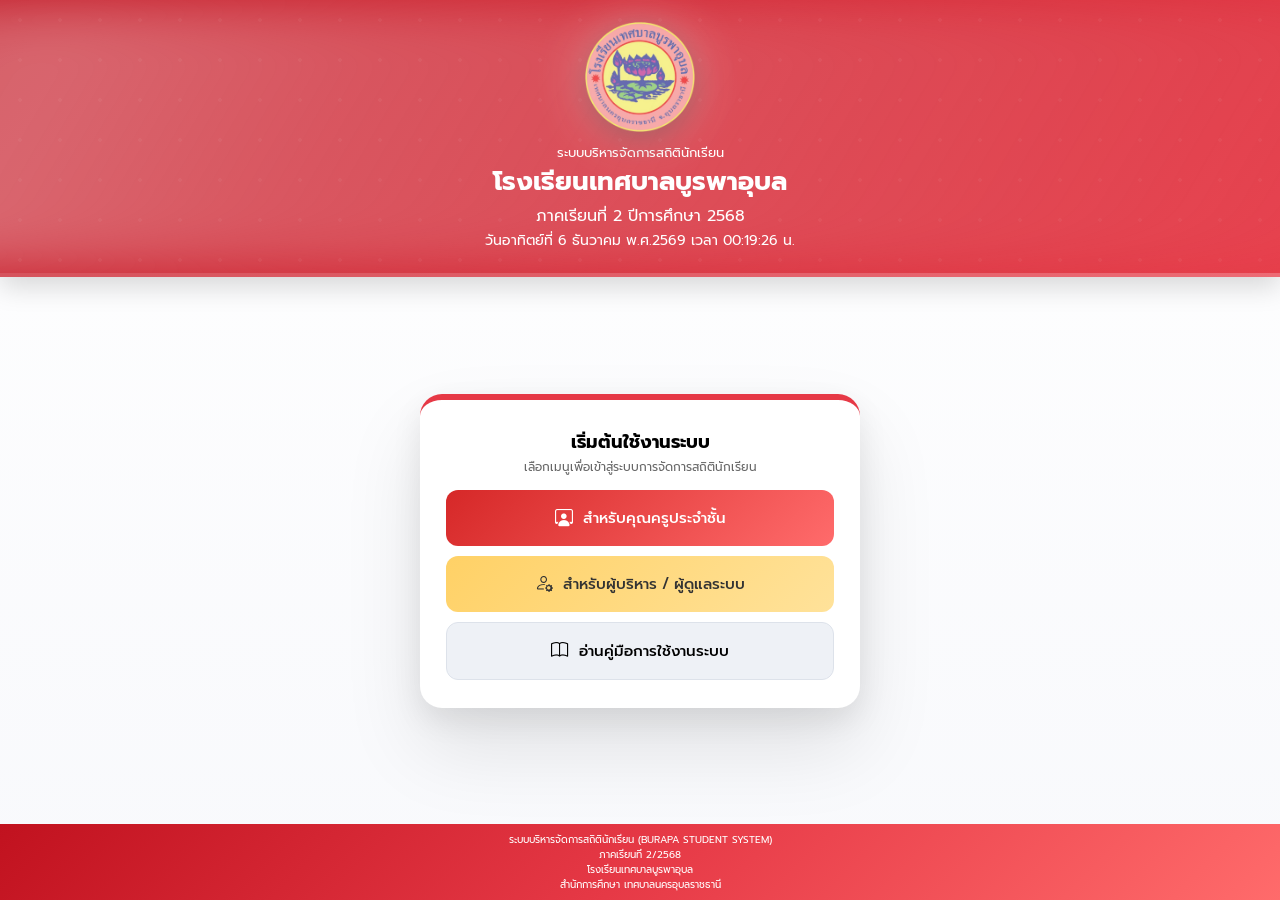
==== index.html @ d66ef08a "index.html" ====
<!DOCTYPE html>
<html lang="th">
<head>
<meta charset="UTF-8">
<meta name="viewport" content="width=device-width, initial-scale=1.0">
<title>BURAPA STUDENT SYSTEM</title>

<link href="https://fonts.googleapis.com/css2?family=Prompt:wght@300;400;500;600;700&display=swap" rel="stylesheet">
<link rel="stylesheet" href="https://cdn.jsdelivr.net/npm/bootstrap-icons@1.11.3/font/bootstrap-icons.css">
<style>

*{
box-sizing:border-box;
margin:0;
padding:0;
font-family:'Prompt',sans-serif;
}

html,body{
max-width:100%;
overflow-x:hidden;
}

body{
min-height:100vh;
display:flex;
flex-direction:column;

background:
linear-gradient(180deg,#ffffff,#f8f9fc),
radial-gradient(circle at 15% 20%, rgba(230,57,70,.06), transparent 45%),
radial-gradient(circle at 85% 80%, rgba(230,57,70,.05), transparent 45%);

}
  
header{
background:linear-gradient(135deg,#c1121f,#e63946,#ff6b6b);
background-size:200% 200%;
animation:gradientMove 6s ease infinite;
border-bottom:4px solid rgba(255,255,255,0.25);
color:white;
text-align:center;
padding:22px 10px;
box-shadow:0 10px 25px rgba(0,0,0,.15);
position:relative;
overflow:hidden;
z-index:1;
backdrop-filter: blur(2px);
}

header::before{
content:"";
position:absolute;
top:0;
left:0;
width:200%;
height:100%;
background:
radial-gradient(rgba(255,255,255,.12) 2px, transparent 2px);
background-size:40px 40px;
animation:dotsMove 30s linear infinite;
opacity:.35;
pointer-events:none;
}

header::after{
content:"";
position:absolute;
top:0;
left:-120%;
width:240%;
height:100%;

background:linear-gradient(
120deg,
rgba(255,255,255,0) 0%,
rgba(255,255,255,.25) 40%,
rgba(255,255,255,.35) 50%,
rgba(255,255,255,.25) 60%,
rgba(255,255,255,0) 100%
);
  
filter:blur(28px);
animation:shine 6s linear infinite;
pointer-events:none;
}

@keyframes gradientMove{
0%{background-position:0% 50%}
50%{background-position:100% 50%}
100%{background-position:0% 50%}
}

@keyframes dotsMove{
0%{transform:translateX(0)}
100%{transform:translateX(-400px)}
}

@keyframes shine{
0%{transform:translateX(-100%)}
100%{transform:translateX(100%)}
}
  
.logo{
width:clamp(80px,16vw,110px);
margin-bottom:4px;
animation:float 4s ease-in-out infinite;
filter:
drop-shadow(0 8px 14px rgba(0,0,0,.3))
drop-shadow(0 0 25px rgba(255,255,255,.35));
}

@keyframes float{
0%{transform:translateY(0)}
50%{transform:translateY(-6px)}
100%{transform:translateY(0)}
}
  
.system-name{font-size:13px;}
.school-name{font-size:26px;font-weight:700;}

.back{
position:absolute;
left:12px;
top:12px;
color:white;
text-decoration:none;
font-size:13px;
background:rgba(255,255,255,.2);
padding:6px 10px;
border-radius:8px;
cursor:pointer;
}
  
.term{
font-size:16px;
margin-top:3px;
}

.time{
font-size:14px;
margin-top:2px;
}

main{
flex:1;
display:flex;
align-items:center;
justify-content:center;
padding:20px;
}

.card{
width:100%;
max-width:440px;
background:white;
border-radius:22px;
padding:28px 26px;
box-shadow:
0 40px 80px rgba(0,0,0,.10),
0 12px 30px rgba(0,0,0,.08);
border-top:6px solid #e63946;
text-align:center;
}

.card h2{
font-size:18px;
margin-bottom:2px;
}

.card p{
font-size:12px;
color:#666;
margin-bottom:14px;
}
  
.btn{
display:flex;
align-items:center;
justify-content:center;
gap:10px;
width:100%;
padding:14px;
margin-top:10px;
border:none;
border-radius:12px;
font-size:15px;
font-weight:500;
cursor:pointer;
transition:.25s;
}

.btn i{
font-size:18px;
}

.btn:hover{
transform:translateY(-2px);
box-shadow:0 8px 20px rgba(0,0,0,.12);
}

.btn:active{
transform:scale(.97);
}

.btn-teacher{
background:linear-gradient(135deg,#d62828,#ff6b6b);
color:white;
}

.btn-admin{
background:linear-gradient(135deg,#ffd166,#ffe29a);
color:#333;
}

.btn-manual{
background:#eef1f6;
border:1px solid #dde2ea;
}

footer{
background:linear-gradient(135deg,#c1121f,#e63946,#ff6b6b);
color:white;
text-align:center;
font-size:10px;
padding:8px 10px;
line-height:1.5;
}

#loading{
position:fixed;
inset:0;
background:white;
display:flex;
align-items:center;
justify-content:center;
flex-direction:column;
z-index:999;
opacity:1;
transition:opacity .6s ease;
}

.loader{
width:45px;
height:45px;
border:4px solid #eee;
border-top:4px solid #e63946;
border-radius:50%;
animation:spin 1s linear infinite;
}

@keyframes spin{
to{transform:rotate(360deg)}
}
  
</style>
</head>

<body>

<script src="ui-effects.js"></script>
  
<div id="loading">
  
<div class="loader"></div>
  
<div style="margin-top:12px;font-size:14px;color:#555">
กำลังเปิดหน้าเริ่มต้นระบบ...
</div>
</div>

<header>
<img src="burapa-logo.png" class="logo">

<div class="system-name">
ระบบบริหารจัดการสถิตินักเรียน
</div>

<div class="school-name">
โรงเรียนเทศบาลบูรพาอุบล
</div>

<div class="term" id="termDisplay"></div>
<div class="time" id="clock"></div>
</header>

<main>

<div class="card">

<h2>เริ่มต้นใช้งานระบบ</h2>

<p>
เลือกเมนูเพื่อเข้าสู่ระบบการจัดการสถิตินักเรียน
</p>

<button class="btn btn-teacher"
onclick="openTeacherDashboard()">

<i class="bi bi-person-workspace"></i>
สำหรับคุณครูประจำชั้น

</button>

<button class="btn btn-admin"
onclick="openAdminLogin()">

<i class="bi bi-person-gear"></i>
สำหรับผู้บริหาร / ผู้ดูแลระบบ

</button>

<button class="btn btn-manual"
onclick="window.open('https://jaoboss-jbdesign.github.io/BURAPA.STU/','_blank')">

<i class="bi bi-book"></i>
อ่านคู่มือการใช้งานระบบ
</button>
</div>
</main>
  
<footer>
ระบบบริหารจัดการสถิตินักเรียน (BURAPA STUDENT SYSTEM)
<br>
ภาคเรียนที่ <span id="termFooter"></span>
<br>
โรงเรียนเทศบาลบูรพาอุบล
<br>
สำนักการศึกษา เทศบาลนครอุบลราชธานี
</footer>
  
<script>

function openTeacherDashboard(){

localStorage.setItem("last_active", Date.now())
location.href="teacher-dashboard.html"

}

function openAdminLogin(){

localStorage.setItem("last_active", Date.now())
location.href="admin-login.html"

}
  
function loadTerm(){

let term=localStorage.getItem("term") || "2"
let year=localStorage.getItem("year") || "2568"

document.getElementById("termDisplay").innerHTML=
"ภาคเรียนที่ "+term+" ปีการศึกษา "+year

document.getElementById("termFooter").innerHTML=
term+"/"+year
}

loadTerm()

function updateClock(){

let now=new Date()
let days=["วันอาทิตย์","วันจันทร์","วันอังคาร","วันพุธ","วันพฤหัสบดี","วันศุกร์","วันเสาร์"]
let months=["มกราคม","กุมภาพันธ์","มีนาคม","เมษายน","พฤษภาคม","มิถุนายน","กรกฎาคม","สิงหาคม","กันยายน","ตุลาคม","พฤศจิกายน","ธันวาคม"]

let day=days[now.getDay()]
let date=now.getDate()
let month=months[now.getMonth()]
let year=now.getFullYear()+543

let h=String(now.getHours()).padStart(2,"0")
let m=String(now.getMinutes()).padStart(2,"0")
let s=String(now.getSeconds()).padStart(2,"0")

document.getElementById("clock").innerHTML=
day+"ที่ "+date+" "+month+" พ.ศ."+year+" เวลา "+h+":"+m+":"+s+" น."
}

updateClock()
setInterval(updateClock,1000)

window.onload=function(){
setTimeout(()=>{
let loading=document.getElementById("loading")
loading.style.opacity="0"
setTimeout(()=>{
loading.style.display="none"
},200)
},400)
}
</script>
</body>
</html>
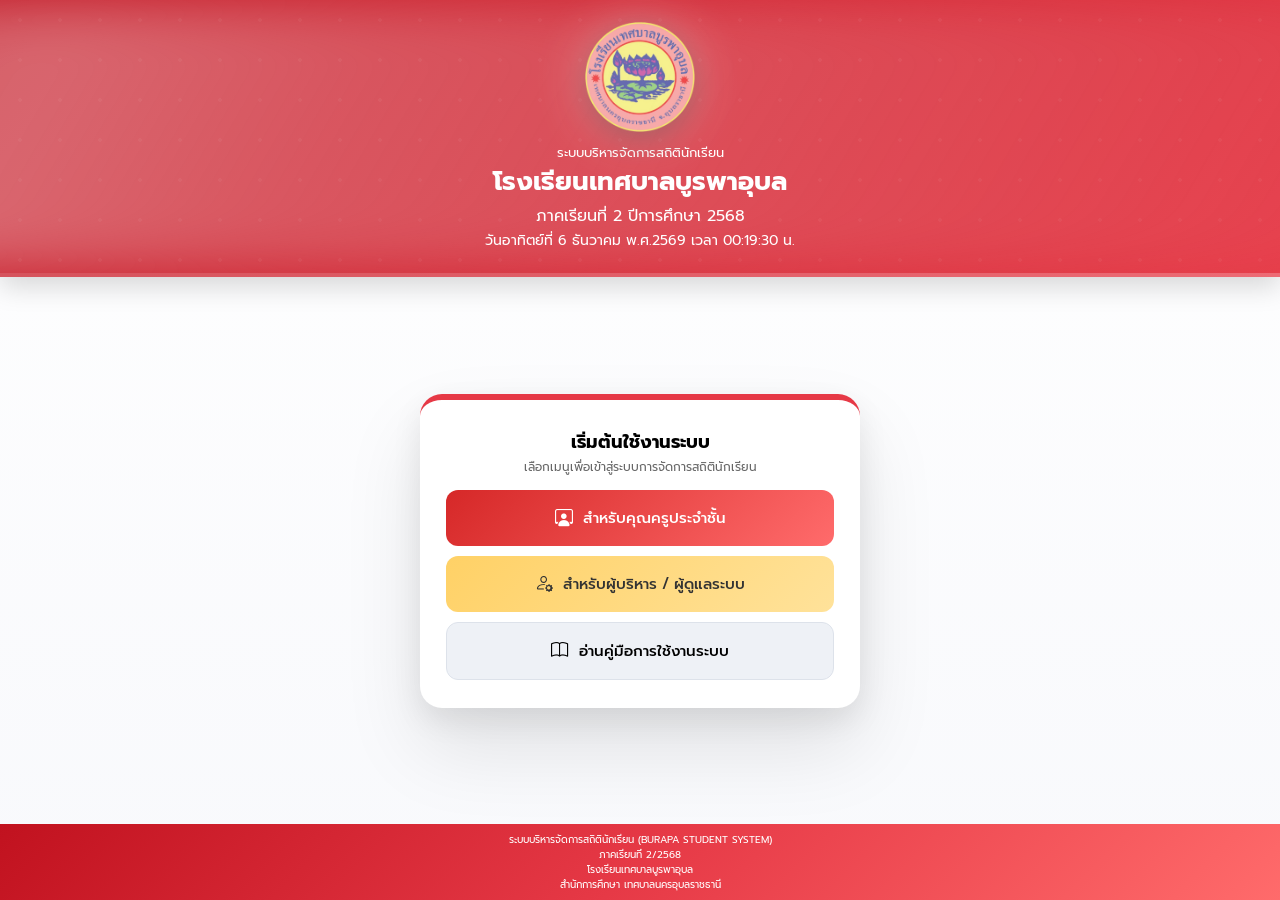
==== commit c878d221: "index.html" ====
--- a/index.html
+++ b/index.html
@@ -331,6 +331,8 @@
   
 <script>
 
+const API = "https://script.google.com/macros/s/AKfycbzwmS_Aip0yJ-vQgQhGZ7c58MkeHHMH2zpy5lC_3SLLDDAaPMD-wrUdGkp5QXLhgomp9g/exec"
+  
 function openTeacherDashboard(){
 
 localStorage.setItem("last_active", Date.now())
@@ -357,7 +359,33 @@
 term+"/"+year
 }
 
+loadTermFromAPI()
+
+async function loadTermFromAPI(){
+
+try{
+
+const res = await fetch(API + "?mode=getterm&t=" + Date.now())
+const data = await res.json()
+
+if(data.term && data.year){
+
+document.getElementById("termDisplay").innerHTML =
+"ภาคเรียนที่ " + data.term + " ปีการศึกษา " + data.year
+
+document.getElementById("termFooter").innerHTML =
+data.term + "/" + data.year
+
+}
+
+}catch(e){
+
+console.error("ไม่สามารถโหลดข้อมูลภาคเรียนได้")
 loadTerm()
+
+}
+
+}
 
 function updateClock(){
 
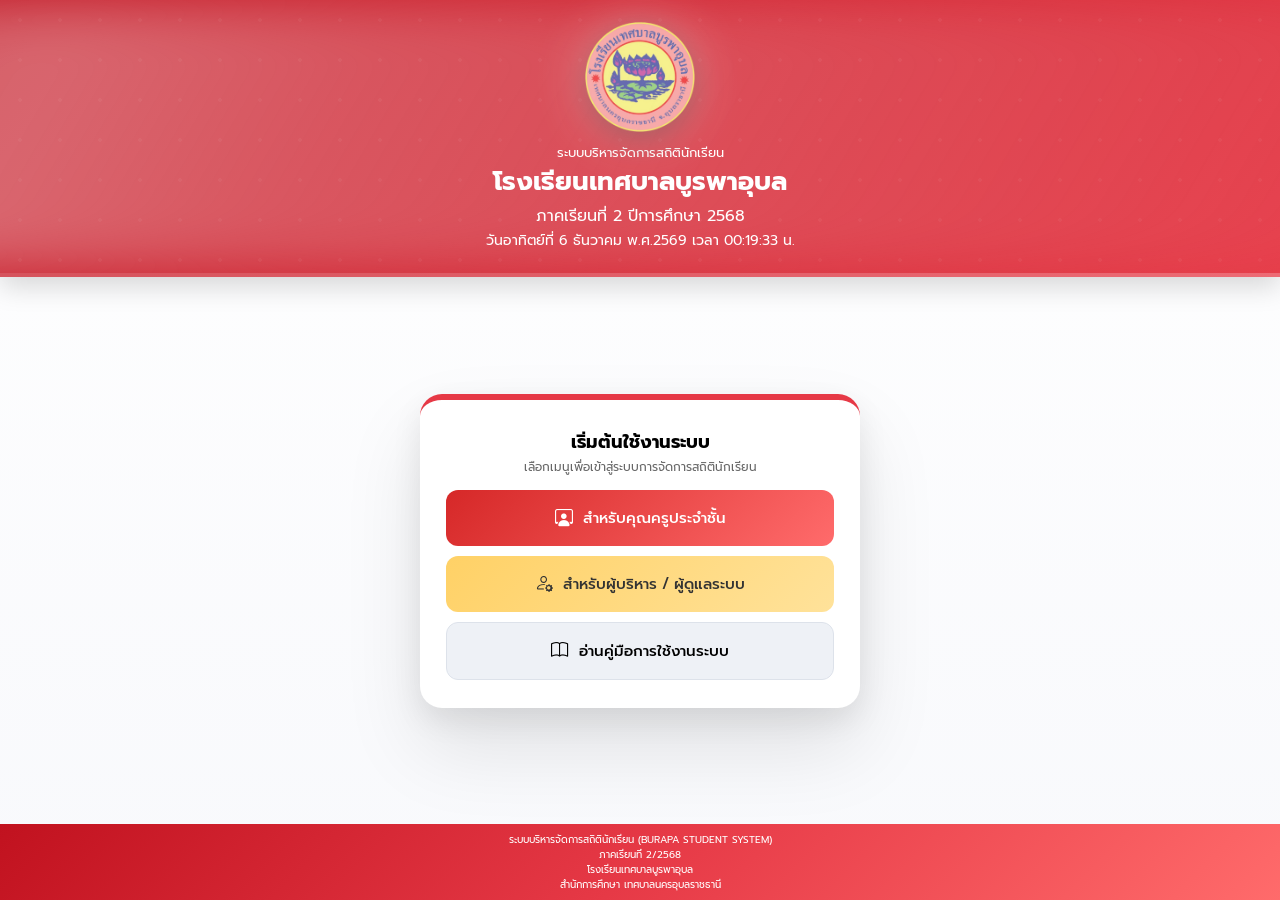
==== commit beecd6c9: "index.html" ====
--- a/index.html
+++ b/index.html
@@ -376,17 +376,21 @@
 document.getElementById("termFooter").innerHTML =
 data.term + "/" + data.year
 
+localStorage.setItem("term", data.term)
+localStorage.setItem("year", data.year)
+
+}else{
+throw new Error("no data")
 }
 
 }catch(e){
 
-console.error("ไม่สามารถโหลดข้อมูลภาคเรียนได้")
+console.error("ระบบไม่ได้ซิงค์ข้อมูลภาคเรียน")
 loadTerm()
 
 }
 
 }
-
 function updateClock(){
 
 let now=new Date()
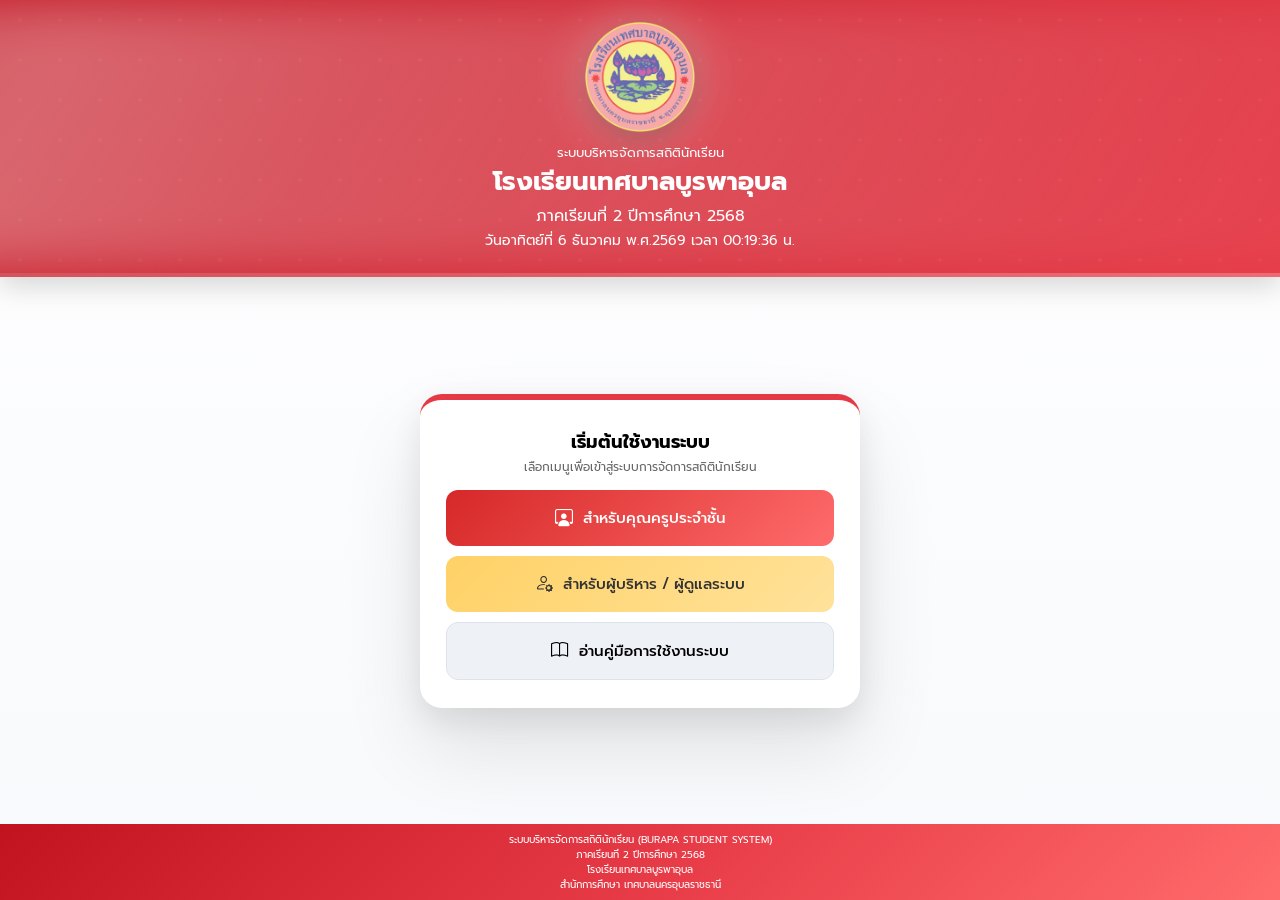
==== commit 583b0f4a: "index.html" ====
--- a/index.html
+++ b/index.html
@@ -322,7 +322,7 @@
 <footer>
 ระบบบริหารจัดการสถิตินักเรียน (BURAPA STUDENT SYSTEM)
 <br>
-ภาคเรียนที่ <span id="termFooter"></span>
+<span id="termFooter"></span>
 <br>
 โรงเรียนเทศบาลบูรพาอุบล
 <br>
@@ -356,7 +356,7 @@
 "ภาคเรียนที่ "+term+" ปีการศึกษา "+year
 
 document.getElementById("termFooter").innerHTML=
-term+"/"+year
+"ภาคเรียนที่ "+term+" ปีการศึกษา "+year
 }
 
 loadTermFromAPI()
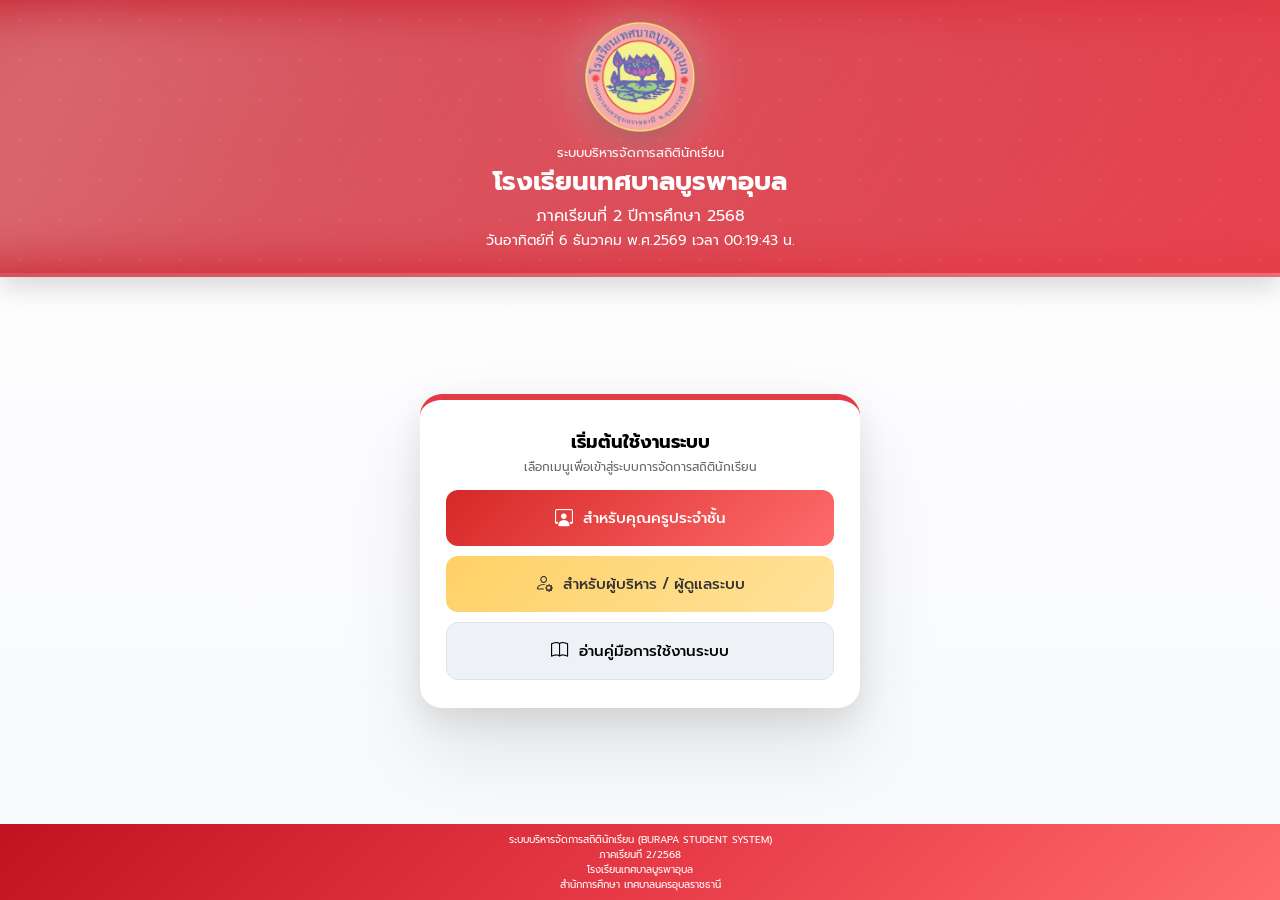
==== commit 5fb252cc: "index.html" ====
--- a/index.html
+++ b/index.html
@@ -356,7 +356,7 @@
 "ภาคเรียนที่ "+term+" ปีการศึกษา "+year
 
 document.getElementById("termFooter").innerHTML=
-"ภาคเรียนที่ "+term+" ปีการศึกษา "+year
+"ภาคเรียนที่ " + term + "/" + year
 }
 
 loadTermFromAPI()
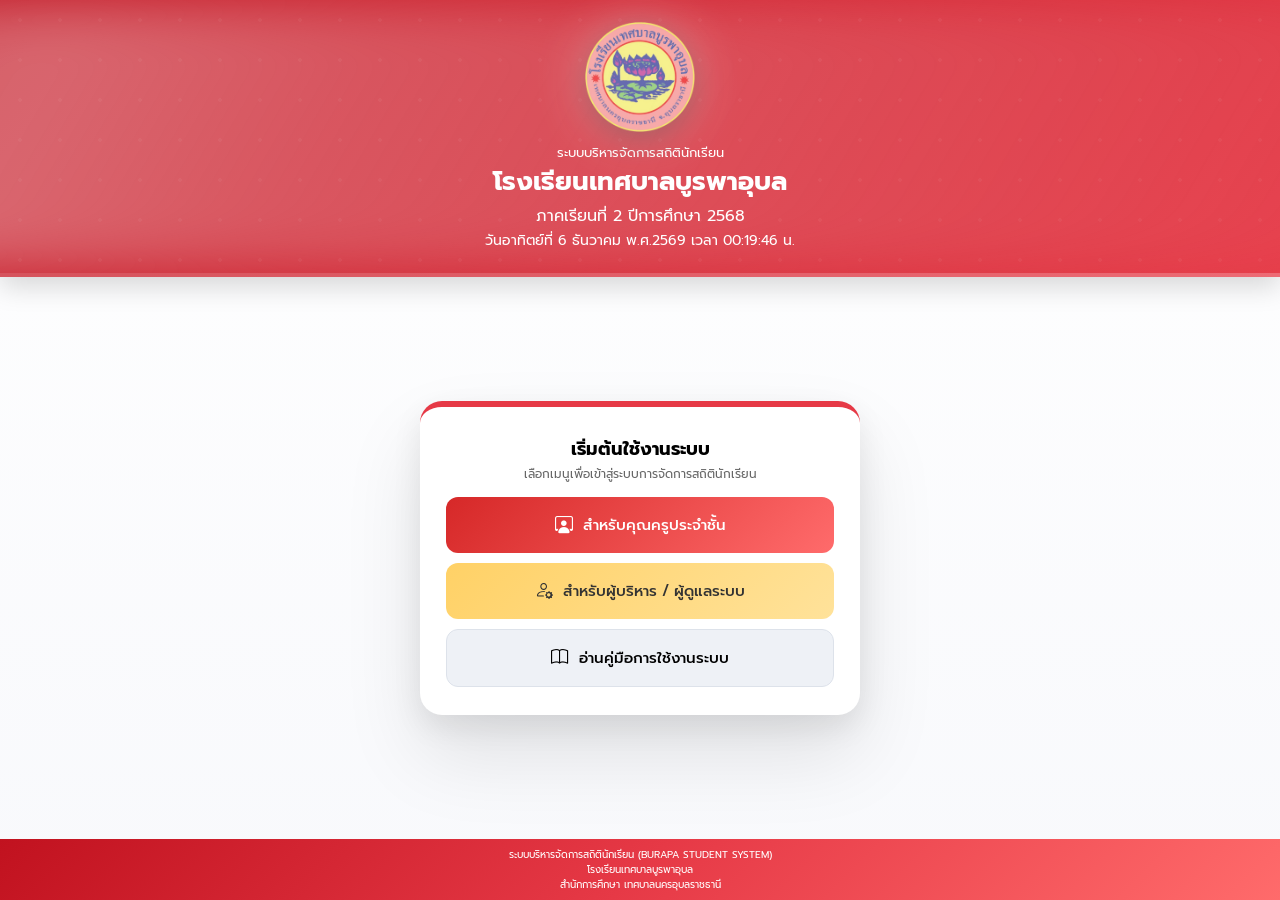
==== commit c1992e5f: "index.html" ====
--- a/index.html
+++ b/index.html
@@ -322,8 +322,6 @@
 <footer>
 ระบบบริหารจัดการสถิตินักเรียน (BURAPA STUDENT SYSTEM)
 <br>
-<span id="termFooter"></span>
-<br>
 โรงเรียนเทศบาลบูรพาอุบล
 <br>
 สำนักการศึกษา เทศบาลนครอุบลราชธานี
@@ -354,9 +352,6 @@
 
 document.getElementById("termDisplay").innerHTML=
 "ภาคเรียนที่ "+term+" ปีการศึกษา "+year
-
-document.getElementById("termFooter").innerHTML=
-"ภาคเรียนที่ " + term + "/" + year
 }
 
 loadTermFromAPI()
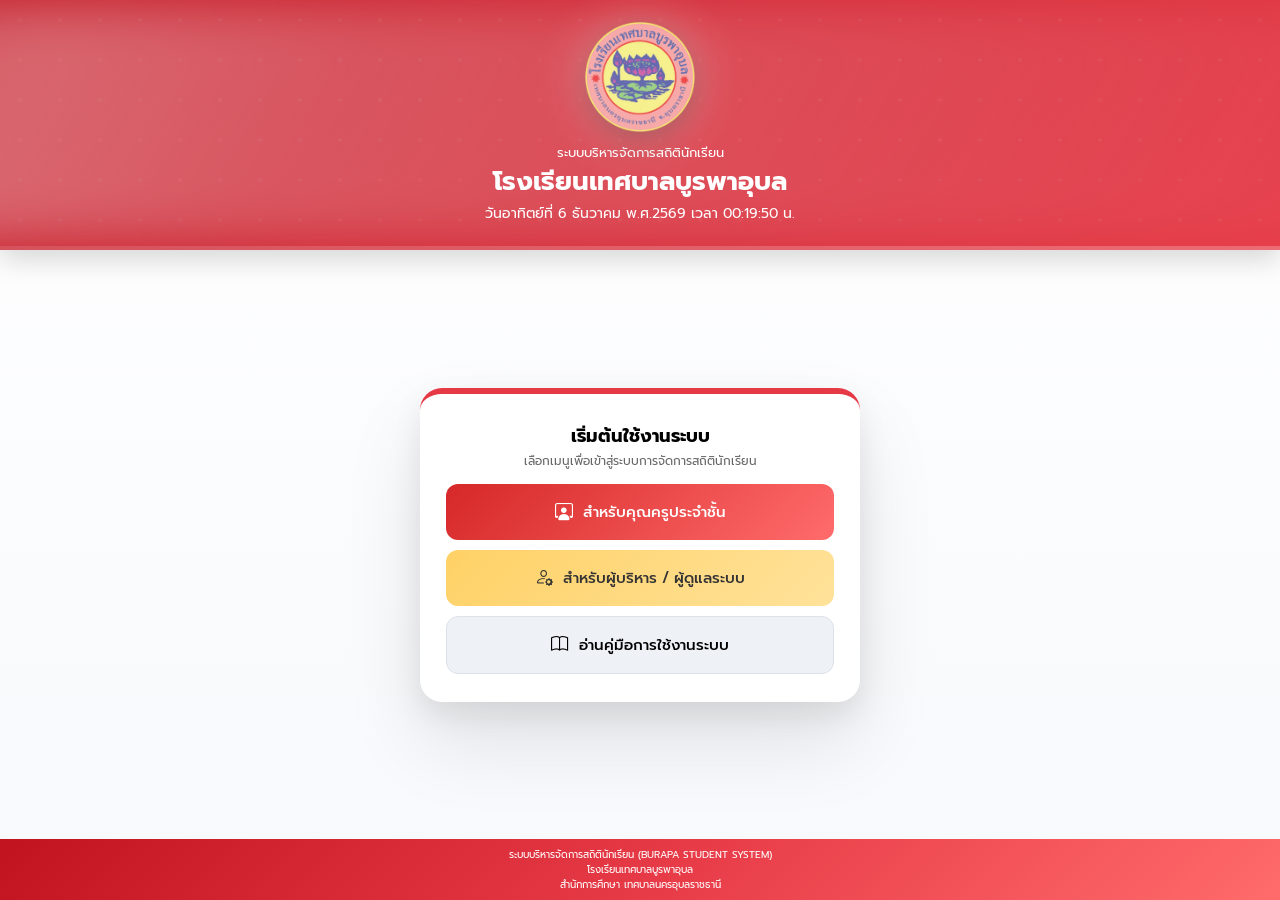
==== commit c94252d1: "index.html" ====
--- a/index.html
+++ b/index.html
@@ -358,6 +358,8 @@
 
 async function loadTermFromAPI(){
 
+let el = document.getElementById("termDisplay")
+
 try{
 
 const res = await fetch(API + "?mode=getterm&t=" + Date.now())
@@ -365,27 +367,44 @@
 
 if(data.term && data.year){
 
-document.getElementById("termDisplay").innerHTML =
+el.innerHTML =
 "ภาคเรียนที่ " + data.term + " ปีการศึกษา " + data.year
 
-document.getElementById("termFooter").innerHTML =
-data.term + "/" + data.year
+el.style.display = "block"
 
 localStorage.setItem("term", data.term)
 localStorage.setItem("year", data.year)
 
+return
+
 }else{
 throw new Error("no data")
 }
 
 }catch(e){
 
-console.error("ระบบไม่ได้ซิงค์ข้อมูลภาคเรียน")
-loadTerm()
-
-}
-
-}
+console.warn("API ล้ม → ใช้ข้อมูลสำรอง")
+
+let term = localStorage.getItem("term")
+let year = localStorage.getItem("year")
+
+if(term && year){
+
+el.innerHTML =
+"ภาคเรียนที่ " + term + " ปีการศึกษา " + year
+
+el.style.display = "block"
+
+}else{
+
+el.style.display = "none"
+
+}
+
+}
+
+}
+  
 function updateClock(){
 
 let now=new Date()
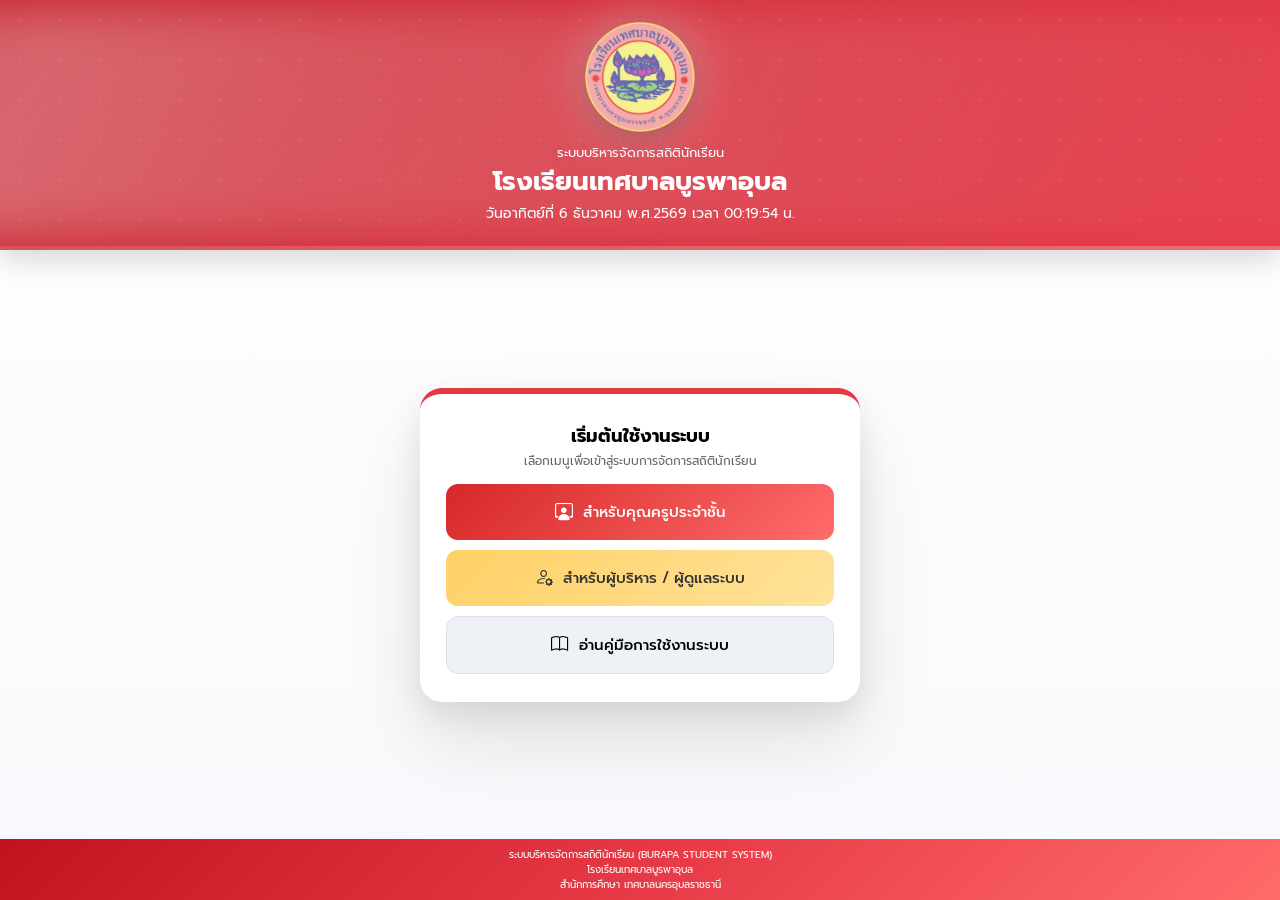
==== commit 98718d1e: "index.html" ====
--- a/index.html
+++ b/index.html
@@ -280,7 +280,7 @@
 โรงเรียนเทศบาลบูรพาอุบล
 </div>
 
-<div class="term" id="termDisplay"></div>
+<div class="term" id="termDisplay" style="display:none;"></div>
 <div class="time" id="clock"></div>
 </header>
 
@@ -330,6 +330,8 @@
 <script>
 
 const API = "https://script.google.com/macros/s/AKfycbzwmS_Aip0yJ-vQgQhGZ7c58MkeHHMH2zpy5lC_3SLLDDAaPMD-wrUdGkp5QXLhgomp9g/exec"
+
+loadTermFromAPI()
   
 function openTeacherDashboard(){
 
@@ -344,17 +346,6 @@
 location.href="admin-login.html"
 
 }
-  
-function loadTerm(){
-
-let term=localStorage.getItem("term") || "2"
-let year=localStorage.getItem("year") || "2568"
-
-document.getElementById("termDisplay").innerHTML=
-"ภาคเรียนที่ "+term+" ปีการศึกษา "+year
-}
-
-loadTermFromAPI()
 
 async function loadTermFromAPI(){
 
